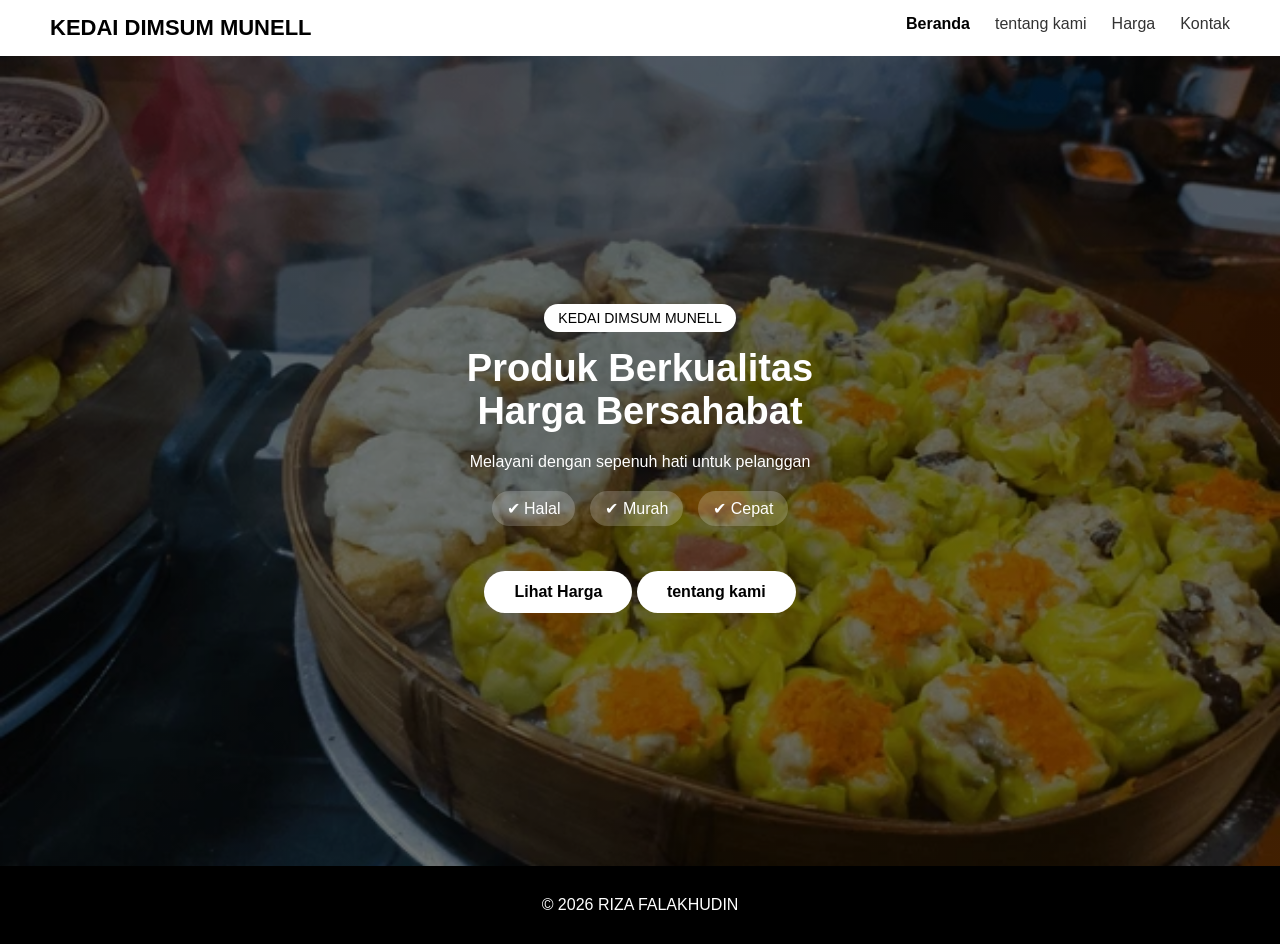
==== index.html @ 4935e0f0 "Add files via upload" ====
<!DOCTYPE html>
<html lang="id">
<head>
    <meta charset="UTF-8">
    <title>KEDAI DIMSUM MUNELL | Beranda</title>
    <link rel="stylesheet" href="css/style.css">
</head>
<body>

<nav class="navbar">
    <a href="index.html"><div class="logo">KEDAI DIMSUM MUNELL</div></a>
    <ul>
        <li><a class="active" href="index.html">Beranda</a></li>
        <li><a href="tentang kami.html">tentang kami</a></li>
        <li><a href="harga.html">Harga</a></li>
        <li><a href="kontak.html">Kontak</a></li>
    </ul>
</nav>

<!-- HERO / BACKGROUND FOTO -->
<section class="hero">
    <div class="hero-content">
        <span class="badge">KEDAI DIMSUM MUNELL</span>
        <h1>Produk Berkualitas<br>Harga Bersahabat</h1>
        <p>Melayani dengan sepenuh hati untuk pelanggan</p>

        <div class="highlight">
            <span>✔ Halal</span>
            <span>✔ Murah</span>
            <span>✔ Cepat</span>
        </div>

        <a href="harga.html" class="btn">Lihat Harga</a>
         <a href="tentang kami.html" class="tentang">tentang kami</a>
    </div>
       
</section>

<footer>
     © 2026 RIZA FALAKHUDIN
</footer>

</body>
</html>
---- css/style.css ----
* {
    margin: 0;
    padding: 0;
    box-sizing: border-box;
    font-family: 'Segoe UI', sans-serif;
}

body {
    background: #f5f7fa;
    color: #333;
}

/* NAVBAR */
.navbar {
    background: white;
    display: flex;
    justify-content: space-between;
    padding: 15px 50px;
    box-shadow: 0 4px 10px rgba(0,0,0,0.05);
}

.logo {
    font-weight: bold;
    font-size: 22px;
    color: #000000;
}
.logo:hover{
    color: #001aff;
}
.navbar ul {
    list-style: none;
    display: flex;
    gap: 25px;
}

.navbar a {
    text-decoration: none;
    color: #333;
}

.navbar .active {
    color: #000000;
    font-weight: bold;
}
.active:hover{
    color: #001aff;
}
/* HERO */
.hero {
    min-height: 90vh;

    /* BACKGROUND FOTO */
    background:
        linear-gradient(rgba(0,0,0,0.55), rgba(0,0,0,0.55)),
        url("../FOTO/dim.webp");

    background-size: cover;
    background-position: center;
    background-repeat: no-repeat;

    display: flex;
    align-items: center;
    justify-content: center;
    text-align: center;
    color: white;
}
.heri{
    min-height: 90vh;

    /* BACKGROUND FOTO */
    background:
        linear-gradient(rgba(0,0,0,0.55), rgba(0,0,0,0.55)),
        url("../FOTO/3\(.jpg");

    background-size: cover;
    background-position: center;
    background-repeat: no-repeat;

    display: flex;
    align-items: center;
    justify-content: center;
    text-align: center;
    color: white;
}
.hero-content {
    max-width: 700px;
}


.badge {
    background: white;
    color: #000000;
    padding: 6px 14px;
    border-radius: 20px;
    font-size: 14px;
}

.hero h1 {
    font-size: 38px;
    margin: 20px 0;
}

.highlight {
    display: flex;
    justify-content: center;
    gap: 15px;
    margin: 20px 0;
}

.highlight span {
    background: rgba(255,255,255,0.2);
    padding: 8px 15px;
    border-radius: 20px;
}

.btn {
    display: inline-block;
    margin-top: 25px;
    padding: 12px 30px;
    background: white;
    color: #000000;
    border-radius: 30px;
    text-decoration: none;
    font-weight: bold;
}
.btn:hover{
    transform: translateY(-4px) scale(1.03);
    box-shadow: 0 15px 35px rgba(250, 21, 21, 0.4);
    background: #f81100;
    color: #000;
}
.tentang{
display: inline-block;
    margin-top: 25px;
    padding: 12px 30px;
    background: white;
    color: #000000;
    border-radius: 30px;
    text-decoration: none;
    font-weight: bold;
}
.tentang:hover{
      transform: translateY(-4px) scale(1.03);
    box-shadow: 0 15px 35px rgba(21, 166, 250, 0.4);
    background: #009df8;
    color: #000;
}
/* HARGA */
.harga {
     background:
        linear-gradient(rgba(255, 255, 255, 0.466), rgba(255, 255, 255, 0.521)),
        url("../FOTO/1\(.jpg");

    background-size: cover;
    background-position: center;
    background-repeat: no-repeat;
    padding: 200px 40px;
    text-align: center;
}

.divider {
    width: 80px;
    height: 4px;
    background: #ffffff;
    margin: 15px auto 40px;
    border-radius: 5px;
}

    .kotak {
    display: inline-block;
    margin-top: 25px;
    padding: 12px 30px;
    background: linear-gradient(135deg, #000, #1a1a1a);
    color: #facc15;
    border-radius: 30px;
    text-decoration: none;
    font-weight: 600;
    letter-spacing: 0.5px;
    box-shadow: 0 8px 20px rgba(0,0,0,0.35);
    transition: all 0.35s ease;
    position: relative;
    overflow: hidden;
}

.kotak:hover {
    transform: translateY(-4px) scale(1.03);
    box-shadow: 0 15px 35px rgba(250, 204, 21, 0.4);
    background: #facc15;
    color: #000;
}
.kotak:active {
    transform: scale(0.97);
}

    
.white {
    background: white;
}

.harga-list {
    display: flex;
    justify-content: center;
    gap: 30px;
    flex-wrap: wrap;
}
.card {
    background: linear-gradient(135deg, #0f0f0f, #1a1a1a);
    width: 220px;
    padding: 30px 20px;
    border-radius: 18px;
    color: #facc15;
    box-shadow: 0 10px 30px rgba(250, 204, 21, 0.25);
    transition: all 0.35s ease;
    position: relative;
    overflow: hidden;
}

.card:hover {
    transform: translateY(-8px) scale(1.02);
    box-shadow: 0 20px 45px rgba(250, 204, 21, 0.45);
}
.card::before {
    content: "";
    position: absolute;
    top: 0;
    left: 0;
    width: 100%;
    height: 4px;
    background: linear-gradient(90deg, #facc15, #ffd700);
}
.card::after {
    content: "";
    position: absolute;
    top: 0;
    left: -120%;
    width: 120%;
    height: 100%;
    background: linear-gradient(
        120deg,
        transparent,
        rgba(255,255,255,0.15),
        transparent
    );
    transition: 0.6s;
}

.card:hover::after {
    left: 120%;
}


.icon {
    font-size: 30px;
}

.price {
    color: #ffffff;
    font-size: 22px;
}

.best {
    border: 2px solid #facc15;
    box-shadow: 0 0 20px rgba(250, 204, 21, 0.4);
}


.label {
    position: absolute;
    top: 0;
    right: 18px;
    background: linear-gradient(135deg, #facc15, #ffd700);
    color: #000;
    padding: 6px 14px;
    border-radius: 12px;
    font-size: 12px;
    font-weight: 700;
    letter-spacing: 0.5px;
    box-shadow: 0 6px 15px rgba(250, 204, 21, 0.5);
}


/* KONTAK */
.kontak {
    min-height: 80vh;

    background:
        linear-gradient(rgba(0,0,0,0.6), rgba(0,0,0,0.6)),
        url("../FOTO/2\(.jpg");

    background-size: cover;
    background-position: center;
    background-repeat: no-repeat;

    color: white;
    padding: 300px 10px;
    text-align: center;
    margin-bottom: 200px;

    display: flex;
    align-items: center;
    justify-content: center;
}

.ait{
    color: #ffffff;
}

.kontak-box p {
    margin: 20px 0;
}
.ait:hover{
    color: #001aff;
}
.wa-gaul {
    display: inline-block;
    background: #25D366;
    color: white;
    padding: 14px 26px;
    border-radius: 30px;
    font-weight: bold;
    text-decoration: none;
    transition: 0.3s;
}

.wa-gaul:hover {
    background: #be1e1e;
    transform: scale(1.05);
}


/* FOOTER */
footer {
    background: #000000;
    color: rgb(255, 255, 255);
    text-align: center;
    padding: 30px;
}

/* FOTO PRODUK BIAR PAS */
.foto-produk {
    width: 100%;
    height: 160px;          /* tinggi foto seragam */
    object-fit: cover;     /* potong rapi, tidak gepeng */
    border-radius: 12px;
    margin-bottom: 15px;
}
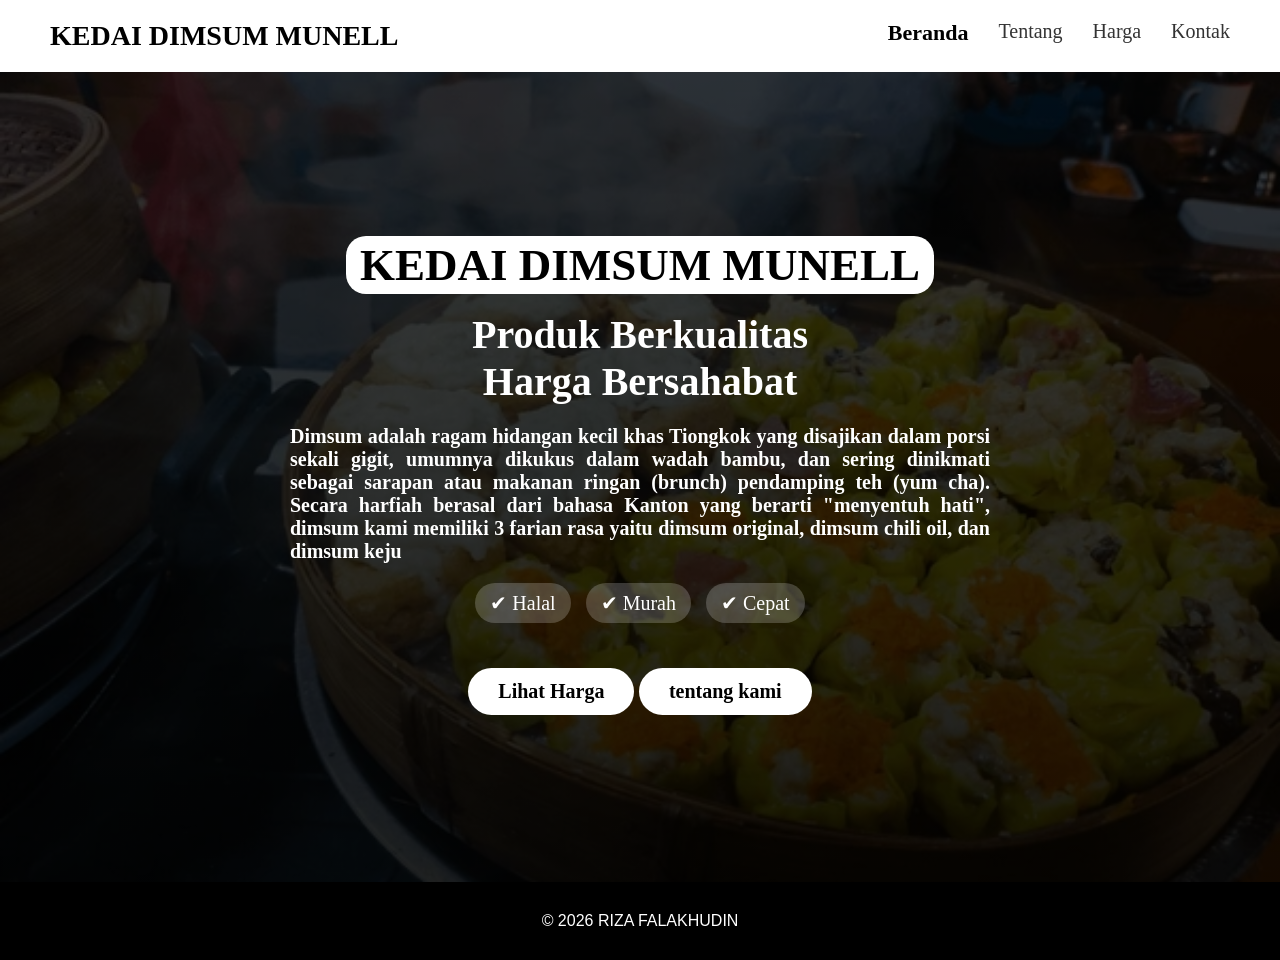
==== commit ab818f07: "Add files via upload" ====
--- a/index.html
+++ b/index.html
@@ -11,7 +11,7 @@
     <a href="index.html"><div class="logo">KEDAI DIMSUM MUNELL</div></a>
     <ul>
         <li><a class="active" href="index.html">Beranda</a></li>
-        <li><a href="tentang kami.html">tentang kami</a></li>
+        <li><a href="tentang kami.html">Tentang</a></li>
         <li><a href="harga.html">Harga</a></li>
         <li><a href="kontak.html">Kontak</a></li>
     </ul>
@@ -22,7 +22,7 @@
     <div class="hero-content">
         <span class="badge">KEDAI DIMSUM MUNELL</span>
         <h1>Produk Berkualitas<br>Harga Bersahabat</h1>
-        <p>Melayani dengan sepenuh hati untuk pelanggan</p>
+        <p>Dimsum adalah ragam hidangan kecil khas Tiongkok yang disajikan dalam porsi sekali gigit, umumnya dikukus dalam wadah bambu, dan sering dinikmati sebagai sarapan atau makanan ringan (brunch) pendamping teh (yum cha). Secara harfiah berasal dari bahasa Kanton yang berarti "menyentuh hati", dimsum kami memiliki 3 farian rasa yaitu dimsum original, dimsum chili oil, dan dimsum keju</p>
 
         <div class="highlight">
             <span>✔ Halal</span>
--- a/css/style.css
+++ b/css/style.css
@@ -15,13 +15,15 @@
     background: white;
     display: flex;
     justify-content: space-between;
-    padding: 15px 50px;
+    padding: 20px 50px;
     box-shadow: 0 4px 10px rgba(0,0,0,0.05);
+    font-size: 20px;
 }
 
 .logo {
     font-weight: bold;
-    font-size: 22px;
+    font-size: 28px;
+    font-family: cursive;
     color: #000000;
 }
 .logo:hover{
@@ -30,20 +32,18 @@
 .navbar ul {
     list-style: none;
     display: flex;
-    gap: 25px;
-}
-
+    gap: 30px;
+}
 .navbar a {
     text-decoration: none;
     color: #333;
+    font-family: cursive;
 }
 
 .navbar .active {
     color: #000000;
     font-weight: bold;
-}
-.active:hover{
-    color: #001aff;
+    font-size: 22px;
 }
 /* HERO */
 .hero {
@@ -51,7 +51,7 @@
 
     /* BACKGROUND FOTO */
     background:
-        linear-gradient(rgba(0,0,0,0.55), rgba(0,0,0,0.55)),
+        linear-gradient(rgba(0, 0, 0, 0.747), rgba(0, 0, 0, 0.87)),
         url("../FOTO/dim.webp");
 
     background-size: cover;
@@ -64,12 +64,13 @@
     text-align: center;
     color: white;
 }
+
 .heri{
     min-height: 90vh;
 
     /* BACKGROUND FOTO */
     background:
-        linear-gradient(rgba(0,0,0,0.55), rgba(0,0,0,0.55)),
+        linear-gradient(rgba(0, 0, 0, 0.747), rgba(0, 0, 0, 0.87)),
         url("../FOTO/3\(.jpg");
 
     background-size: cover;
@@ -81,25 +82,44 @@
     justify-content: center;
     text-align: center;
     color: white;
+}
+.heri h1{
+font-size: 40px;
+font-family: cursive;
+}
+.heri p{
+    font-size: 20px;
+    text-align: justify;
+    font-weight: bold;
+    font-family: cursive;
 }
 .hero-content {
     max-width: 700px;
+    text-align: center;
 }
 
 
 .badge {
     background: white;
     color: #000000;
-    padding: 6px 14px;
+    padding: 4px 14px;
     border-radius: 20px;
-    font-size: 14px;
+    font-size: 45px;
+    font-weight: bold;
+    font-family: cursive;
 }
 
 .hero h1 {
-    font-size: 38px;
+    font-size: 40px;
     margin: 20px 0;
-}
-
+    font-family: cursive;
+}
+.hero p{
+    font-size: 20px;
+    text-align: justify;
+    font-weight: bold;
+    font-family: cursive;
+}
 .highlight {
     display: flex;
     justify-content: center;
@@ -111,6 +131,8 @@
     background: rgba(255,255,255,0.2);
     padding: 8px 15px;
     border-radius: 20px;
+    font-size: 20px;
+    font-family: cursive;
 }
 
 .btn {
@@ -122,15 +144,17 @@
     border-radius: 30px;
     text-decoration: none;
     font-weight: bold;
+    font-family: cursive;
+    font-size: 20px;
 }
 .btn:hover{
     transform: translateY(-4px) scale(1.03);
-    box-shadow: 0 15px 35px rgba(250, 21, 21, 0.4);
-    background: #f81100;
-    color: #000;
+    box-shadow: 0 15px 35px rgba(0, 0, 0, 0.4);
+    background: #000000;
+    color: #ffffff;
 }
 .tentang{
-display: inline-block;
+    display: inline-block;
     margin-top: 25px;
     padding: 12px 30px;
     background: white;
@@ -138,12 +162,14 @@
     border-radius: 30px;
     text-decoration: none;
     font-weight: bold;
+    font-family: cursive;
+    font-size: 20px;
 }
 .tentang:hover{
       transform: translateY(-4px) scale(1.03);
-    box-shadow: 0 15px 35px rgba(21, 166, 250, 0.4);
-    background: #009df8;
-    color: #000;
+    box-shadow: 0 15px 35px rgba(12, 12, 12, 0.4);
+    background: #000000;
+    color: #ffffff;
 }
 /* HARGA */
 .harga {
@@ -157,7 +183,18 @@
     padding: 200px 40px;
     text-align: center;
 }
-
+.harga h2{
+    font-size: 40px;
+    color: #000;
+    font-family: cursive;
+    font-weight: bold;
+}
+.harga h3{
+    font-size: 20px;
+    color: #ffffff;
+    font-family: cursive;
+    font-weight: bold;
+}
 .divider {
     width: 80px;
     height: 4px;
@@ -165,7 +202,13 @@
     margin: 15px auto 40px;
     border-radius: 5px;
 }
-
+.foto-produk {
+    width: 100%;
+    height: 160px;          /* tinggi foto seragam */
+    object-fit: cover;     /* potong rapi, tidak gepeng */
+    border-radius: 12px;
+    margin-bottom: 15px;
+}
     .kotak {
     display: inline-block;
     margin-top: 25px;
@@ -180,7 +223,9 @@
     transition: all 0.35s ease;
     position: relative;
     overflow: hidden;
-}
+    font-family: cursive;
+    font-size: 20px;
+}   
 
 .kotak:hover {
     transform: translateY(-4px) scale(1.03);
@@ -191,7 +236,33 @@
 .kotak:active {
     transform: scale(0.97);
 }
-
+.kotak2 {
+    display: inline-block;
+    margin-top: 25px;
+    padding: 12px 30px;
+    background: linear-gradient(135deg, #000, #1a1a1a);
+    color: #ffffff;
+    border-radius: 30px;
+    text-decoration: none;
+    font-weight: 600;
+    letter-spacing: 0.5px;
+    box-shadow: 0 8px 20px rgba(0,0,0,0.35);
+    transition: all 0.35s ease;
+    position: relative;
+    overflow: hidden;
+    font-family: cursive;
+    font-size: 20px;
+}
+
+.kotak2:hover {
+    transform: translateY(-4px) scale(1.03);
+    box-shadow: 0 15px 35px rgba(255, 255, 255, 0.4);
+    background: #ffffff;
+    color: #000;
+}
+.kotak2:active {
+    transform: scale(0.97);
+}
     
 .white {
     background: white;
@@ -238,7 +309,7 @@
     background: linear-gradient(
         120deg,
         transparent,
-        rgba(255,255,255,0.15),
+        rgba(238, 255, 0, 0.15),
         transparent
     );
     transition: 0.6s;
@@ -276,13 +347,97 @@
     font-weight: 700;
     letter-spacing: 0.5px;
     box-shadow: 0 6px 15px rgba(250, 204, 21, 0.5);
-}
-
-
+    font-family: cursive;
+}
+
+/* ORIGINAL */
+.original{
+     min-height: 90vh;
+
+    /* BACKGROUND FOTO */
+    background:
+       linear-gradient(rgba(0, 0, 0, 0.747), rgba(0, 0, 0, 0.87)),
+        url("../FOTO/dimsum\ original.jpg");
+
+    background-size: cover;
+    background-position: center;
+    background-repeat: no-repeat;
+
+    display: flex;
+    align-items: center;
+    justify-content: center;
+    text-align: center;
+    color: white;
+}
+.original h1{
+    font-size: 40px;
+    font-family: cursive;
+}
+.original p{
+    font-size: 20px;
+    text-align: justify;
+    font-weight: bold;
+    font-family: cursive;
+}
+/* KEJU */
+.keju{
+    min-height: 90vh;
+
+    /* BACKGROUND FOTO */
+    background:
+        linear-gradient(rgba(0, 0, 0, 0.747), rgba(0, 0, 0, 0.87)),
+        url("../FOTO/dimsum\ keju.jpg");
+
+    background-size: cover;
+    background-position: center;
+    background-repeat: no-repeat;
+
+    display: flex;
+    align-items: center;
+    justify-content: center;
+    text-align: center;
+    color: white;
+}
+.keju h1{
+    font-size: 40px;
+    font-family: cursive;
+}
+.keju p{
+    font-size: 20px;
+    text-align: justify;
+    font-weight: bold;
+    font-family: cursive;
+}
+/* CILI */
+.cili{
+ background:
+        linear-gradient(rgba(0, 0, 0, 0.747), rgba(0, 0, 0, 0.87)),
+        url("../FOTO/dimsum\ chili\ oil.png");
+
+    background-size: cover;
+    background-position: center;
+    background-repeat: no-repeat;
+
+    display: flex;
+    align-items: center;
+    justify-content: center;
+    text-align: center;
+    color: white;
+    padding: 200px;
+}
+.cili h1{
+    font-size: 40px;
+    font-family: cursive;
+}
+.cili p{
+    font-size: 20px;
+    text-align: justify;
+    font-weight: bold;
+    font-family: cursive;
+}
 /* KONTAK */
 .kontak {
     min-height: 80vh;
-
     background:
         linear-gradient(rgba(0,0,0,0.6), rgba(0,0,0,0.6)),
         url("../FOTO/2\(.jpg");
@@ -293,18 +448,40 @@
 
     color: white;
     padding: 300px 10px;
-    text-align: center;
-    margin-bottom: 200px;
-
     display: flex;
     align-items: center;
     justify-content: center;
+}
+.kontak p{
+    font-size: 20px;
+}
+.kontak h2{
+    font-size: 40px;
+}
+.kontak-content{
+    margin-bottom: 100px;
+    text-align: center;
 }
 
 .ait{
     color: #ffffff;
 }
 
+.map-box {
+    margin-top: 20px;
+    background: #000000;
+    padding: 10px;
+    border-radius: 15px;
+    box-shadow: 0 6px 15px rgba(136, 129, 129, 0.24);
+    border: 1px solid #000000;
+}
+
+.map-box iframe {
+    width: 100%;
+    height: 300px;
+    border: none;
+    border-radius: 30px;
+}
 .kontak-box p {
     margin: 20px 0;
 }
@@ -320,6 +497,7 @@
     font-weight: bold;
     text-decoration: none;
     transition: 0.3s;
+    margin-top: 20px;
 }
 
 .wa-gaul:hover {
@@ -336,11 +514,4 @@
     padding: 30px;
 }
 
-/* FOTO PRODUK BIAR PAS */
-.foto-produk {
-    width: 100%;
-    height: 160px;          /* tinggi foto seragam */
-    object-fit: cover;     /* potong rapi, tidak gepeng */
-    border-radius: 12px;
-    margin-bottom: 15px;
-}
+
